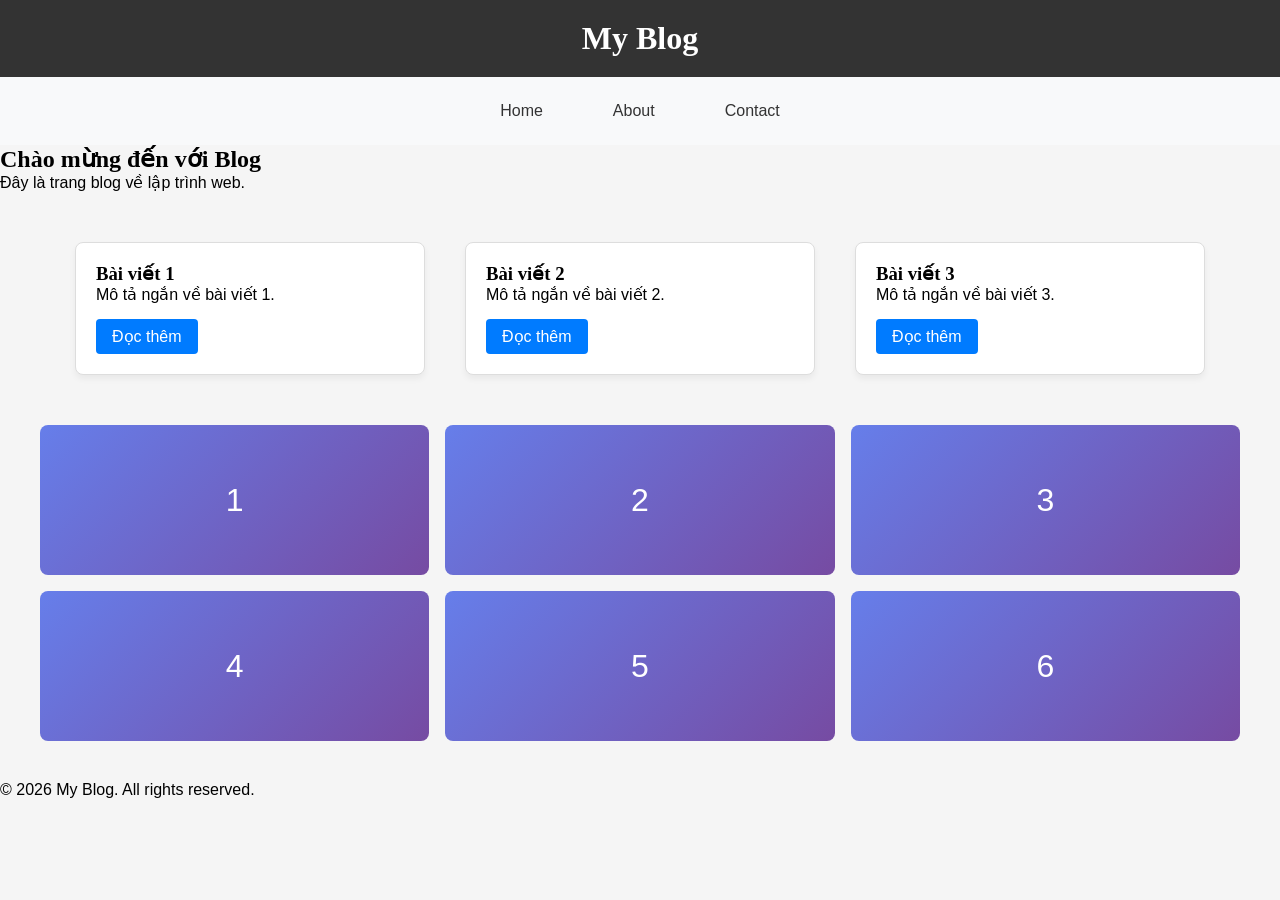
==== 02_TH02/code/index.html @ a909e51b "Add files via upload" ====
<!DOCTYPE html>
<html lang="vi">
<head>
    <meta charset="UTF-8">
    <meta name="viewport" content="width=device-width, initial-scale=1.0">
    <title>Lab CSS Cơ Bản</title>
    <!-- Bước 1: Liên kết file style.css vào đây -->
    <link rel="stylesheet" href="style.css">
    <meta name="viewport" content="width=device-width, initial-scale=1.0">
</head>
<body>
    <header id="main-header">
        <h1>My Blog</h1>
    </header>

    <nav>
        <a href="#" class="nav-link">Home</a>
        <a href="#" class="nav-link">About</a>
        <a href="#" class="nav-link">Contact</a>
    </nav>

    <main>
        <section class="intro">
            
            <h2>Chào mừng đến với Blog</h2>
            <p>Đây là trang blog về lập trình web.</p>
        </section>
        <section class="posts">
            <article class="card">
                <h3>Bài viết 1</h3>
                <p>Mô tả ngắn về bài viết 1.</p>
                <a href="#" class="btn">Đọc thêm</a>
            </article>
            
            <article class="card">
                <h3>Bài viết 2</h3>
                <p>Mô tả ngắn về bài viết 2.</p>
                <a href="#" class="btn">Đọc thêm</a>
            </article>
            
            <article class="card">
                <h3>Bài viết 3</h3>
                <p>Mô tả ngắn về bài viết 3.</p>
                <a href="#" class="btn">Đọc thêm</a>
            </article>
        </section>

    <section class="gallery">
        <div class="item">1</div>
        <div class="item">2</div>
        <div class="item">3</div>
        <div class="item">4</div>
        <div class="item">5</div>
        <div class="item">6</div>
    </section>

    </main>

    <footer>
        <p>&copy; 2026 My Blog. All rights reserved.</p>
    </footer>

</body>
</html>
---- 02_TH02/code/style.css ----
/* TODO 1: Universal selector reset */
* { margin: 0; padding: 0; box-sizing: border-box; }

/* TODO 2: Type selector body */
body { font-family: Arial; background-color: #f5f5f5; }

/* TODO 3: ID selector #main-header */
#main-header { background-color: #333; color: white; text-align: center; padding: 20px; }

/* TODO 4: Class selector .nav-link */
.nav-link { color: #333; text-decoration: none; padding: 10px 15px; }

/* TODO 5: Group selector h1, h2, h3 */
h1, h2, h3 { font-family: 'Georgia', serif; }

/* TODO 6: Descendant selector nav a */
nav a { display: inline-block; margin: 0 10px; }

/* TODO 7: Pseudo-class a:hover */
a:hover { color: #ff6600; background-color: #eee; }




/* Bước 1: Reset box-sizing cho toàn trang */
* {
    box-sizing: border-box;
}

/* Bước 2: Style cho .posts container */
.posts {
    max-width: 960px;      /* Giới hạn chiều rộng */
    margin: 30px auto;     /* Căn giữa + cách trên dưới */
    padding: 0 10px;       /* Tránh sát mép */
    font-size: 0;          /* Xóa khoảng trắng inline-block */
}

/* Bước 3: Style cho .card */
.card {
    width: calc(33.33% - 20px); /* 3 card 1 hàng */
    display: inline-block;      
    vertical-align: top;        
    border: 1px solid #ddd;
    padding: 20px;
    margin: 10px;
    background: white;
    border-radius: 8px;
    font-size: 16px; /* Khôi phục font */
}

/* Bước 4: Style cho .btn */
.btn {
    display: inline-block;
    padding: 8px 16px;
    background: #007bff;
    color: white;
    text-decoration: none;
    border-radius: 4px;
}

.btn:hover {
    background: #0056b3;
}

/* Cải tiến nav bằng Flexbox */
nav {
    
        display: flex;
        justify-content: center;
        align-items: center;
        gap: 20px;
        background: #f8f9fa;
        padding: 15px;
}
/* Cải tiến .posts bằng Flexbox */
.posts {
    display: flex;
    justify-content: center;
    gap: 20px;
    max-width: 1200px;
    margin: 40px auto;
    padding: 0 20px;
}

.card {
    flex: 1;                 /* Chia đều 3 card */
    max-width: 350px;      
    background: white;
    border: 1px solid #ddd;
    padding: 20px;
    border-radius: 8px;
    box-shadow: 0 4px 6px rgba(0,0,0,0.05);
}

.btn {
    display: inline-block;
    padding: 8px 16px;
    background: #007bff;
    color: white;
    text-decoration: none;
    border-radius: 4px;
    margin-top: 15px;
}

/* Responsive: Khi màn hình < 768px, card chiếm full width */
@media (max-width: 768px) {
    .posts {
        flex-direction: column;
        align-items: center;
    }
    
    .card {
        flex: 1 1 100%;
        width: 100%;
        max-width: 500px;
    }

    nav {
        gap: 15px;
    }
}
.gallery {
    display: grid;
    grid-template-columns: repeat(3, 1fr); /* Desktop */
    gap: 16px;
    max-width: 1200px;
    margin: 40px auto;
}

.item {
    background: linear-gradient(135deg, #667eea 0%, #764ba2 100%);
    color: white;
    display: flex;
    justify-content: center;
    align-items: center;
    height: 150px;
    font-size: 2rem;
    border-radius: 8px;
}

/* Tablet */
@media (max-width: 992px) {
    .gallery {
        grid-template-columns: repeat(2, 1fr);
    }
}

/* Mobile */
@media (max-width: 576px) {
    .gallery {
        grid-template-columns: 1fr;
    }
}
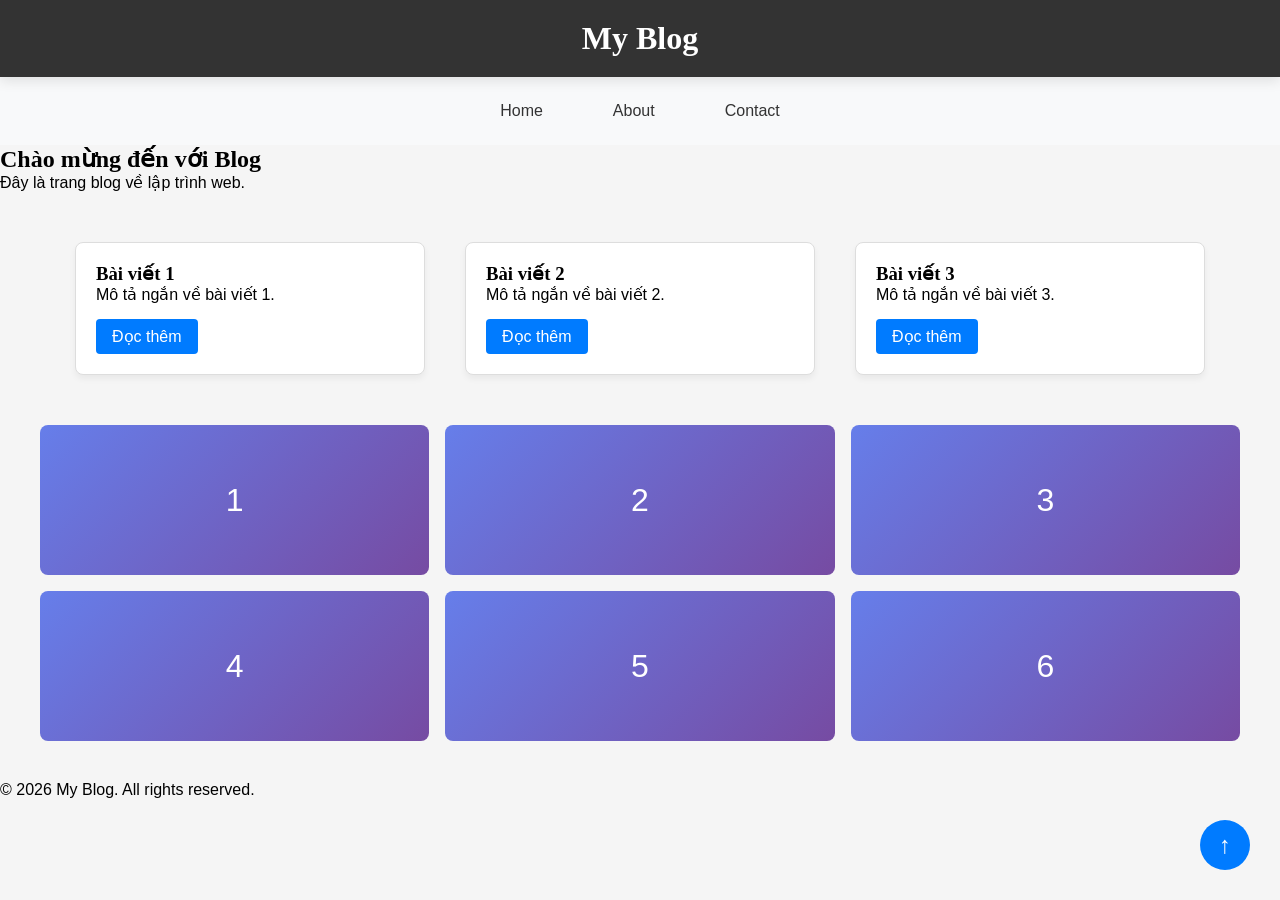
==== commit c7b41d3e: "Add files via upload" ====
--- a/02_TH02/code/index.html
+++ b/02_TH02/code/index.html
@@ -9,9 +9,12 @@
     <meta name="viewport" content="width=device-width, initial-scale=1.0">
 </head>
 <body>
-    <header id="main-header">
+    <header id="main-header" class="sticky-header">
         <h1>My Blog</h1>
     </header>
+ 
+<!-- Nút Scroll to Top -->
+<a href="#" class="scroll-top">↑</a>
 
     <nav>
         <a href="#" class="nav-link">Home</a>
--- a/02_TH02/code/style.css
+++ b/02_TH02/code/style.css
@@ -150,4 +150,51 @@
     .gallery {
         grid-template-columns: 1fr;
     }
+}
+/* Header sticky */
+.sticky-header {
+    position: sticky;
+    top: 0;
+    z-index: 100;
+    /* TODO: Thêm box-shadow để tạo hiệu ứng nổi */
+    box-shadow: 0 4px 12px rgba(0, 0, 0, 0.1); 
+    background-color: #333; /* Đảm bảo có màu nền để không bị xuyên thấu khi cuộn */
+}
+
+/* Nút Scroll to Top */
+.scroll-top {
+    position: fixed;
+    bottom: 30px;
+    right: 30px;
+    /* TODO: Hoàn thành các thuộc tính */
+    width: 50px;
+    height: 50px;
+    background: #007bff;
+    color: white;
+    border-radius: 50%;
+    display: flex;
+    justify-content: center;
+    align-items: center;
+    text-decoration: none;
+    font-size: 24px;
+    transition: all 0.3s ease; /* Thêm hiệu ứng mượt mà khi hover */
+    z-index: 99;
+}
+
+
+.scroll-top:hover {
+    /* TODO: Hiệu ứng khi di chuột vào */
+    background: #0056b3;
+    transform: scale(1.1);
+    box-shadow: 0 4px 15px rgba(0, 123, 255, 0.4);
+}
+
+/* Responsive */
+@media (max-width: 768px) {
+    nav {
+        /* TODO: Chuyển menu từ ngang sang dọc trên điện thoại */
+        flex-direction: column;
+        gap: 10px;
+        padding: 10px 0;
+    }
 }
